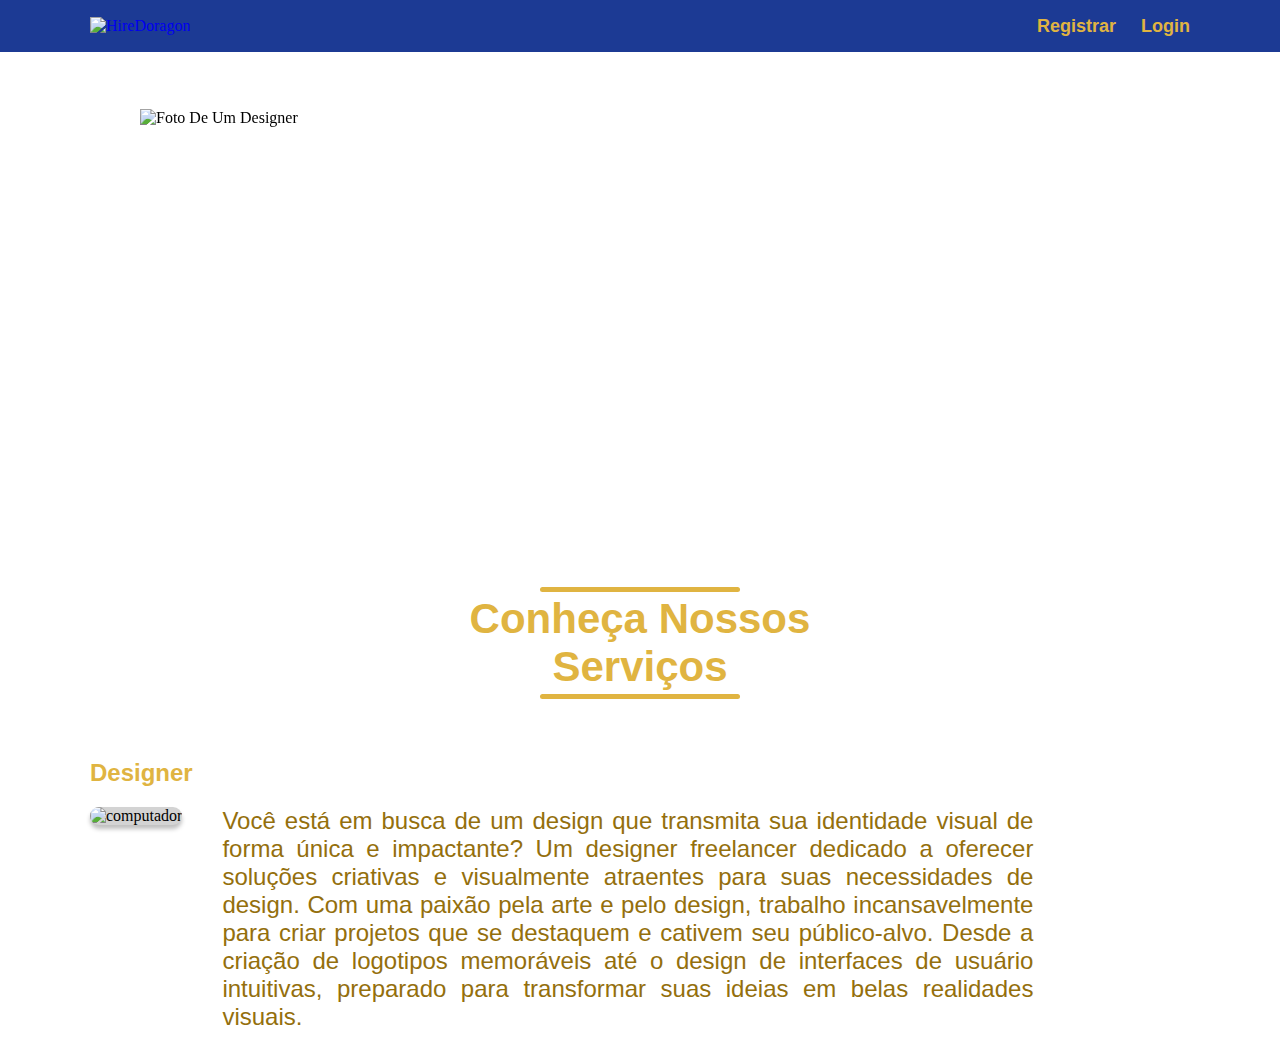
==== index.html @ a5c91b95 "começo de serviços" ====
<!DOCTYPE html>
<html lang="pt-br">

<head>
    <meta charset="UTF-8">
    <meta name="viewport" content="width=device-width, initial-scale=1.0">
    <meta name="description"
        content="Contrate alguem da nossa empresa para desenvolver seu software, ou se aliste para trabalhar com nós">

    <title>HireDoragon - Site De Freelancers</title>

    <meta property="og:type" content="website" />
    <meta property="og:title" content="HireDoragon - Site De Freelancers" />
    <meta property="og:description"
        content="Contrate alguem da nossa empresa para desenvolver seu software, ou se aliste para trabalhar com nós." />
    <meta property="og:url" content="http://hiredoragon.com" />
    <!-- <meta property="og:image" content="http://hiredoragon.com/img\icons8-dragão-100.svg" /> -->

    <link rel="shortcut icon" href="favicon.ico">
    <link rel="stylesheet" href="./css/style.css">
</head>

<body>
    <!--Header-->
    <header class="header-bg">
        <div class="header">
            <a href="./index.html"><img src="img/icon.svg" alt="HireDoragon"></a>

            <nav aria-label="primaria">
                <ul class="header-menu">
                    <li><a href="./registrar.html">Registrar</a></li>
                    <li><a href="./login.html">Login</a></li>
                </ul>
            </nav>

        </div>
    </header>

    <!--Introduçao-->

    <section class="introducao">
        <div class="introducao-texto">
            <img src="./img/designer.png" alt="Foto De Um Designer" style="height: 360px;width: 360px;">
            <p>HireDoragon é o seu destino online para encontrar talentos freelancers qualificados e as melhores
                oportunidades de trabalho. Oferecemos uma plataforma completa para freelancers exibirem suas habilidades
                e para empregadores encontrarem talentos especializados. Com recursos poderosos e ferramentas de
                comunicação integradas, facilitamos a colaboração e garantimos a satisfação de nossos usuários. Junte-se
                a nós e alcance o sucesso em seus projetos hoje mesmo!
            </p>
        </div>
    </section>

    <!--Conheça nossos serviços-->

    <div class="titulo">
        <div class="barra-1"></div>
        <h1>Conheça Nossos<br>Serviços</h1>
        <div class="barra-2"></div>
    </div>

    <section class="servicos">
        <div class="serv">
            <h2>Designer</h2>
            <img src="img/conceito-de-estrategia-de-planejamento-de-estrategia-de-marketing.jpg" alt="computador">
            <p>Você está em busca de um design que transmita sua identidade visual de forma única e impactante? Um
                designer freelancer dedicado a oferecer soluções criativas e visualmente atraentes para suas
                necessidades de design. Com uma paixão pela arte e pelo design, trabalho incansavelmente para criar
                projetos que se destaquem e cativem seu público-alvo. Desde a criação de logotipos memoráveis até o
                design de interfaces de usuário intuitivas, preparado para transformar suas ideias em belas realidades
                visuais.</p>
        </div>
    </section>


</body>

</html>
---- css/style.css ----
body {
    margin: 0px;
    font: Arial, ;
}

ul {
    margin: 0;
    padding: 0;
    list-style: none;
}

.header-bg {
    background-color: #1C3A94;
}

a {
    text-decoration: none;
}

.header {
    display: flex;
    justify-content: space-between;
    align-items: center;
    padding: 7.5px;
    max-width: 1100px;
    margin-left: auto;
    margin-right: auto;
}

.header-menu {
    display: flex;
    gap: 25px;
}

.header-menu a {
    padding: 8px 0px;
    display: inline-block;
    color: #E0B441;
    font-size: 18px;
    font-family: Arial;
    font-weight: 700;
}


/*Introduçao*/

.introducao {
    background: url(../img/image\ 1.png) center no-repeat;
    background-size: cover;
    backdrop-filter: blur(2px);
    width: 100%;
    height: 475px;
    display: block;
}

.introducao-texto {
    padding-top: 57px;
    align-items: center;
    margin: 0 auto;
    max-width: 1000px;
    display: grid;
    grid-template-columns: 3.5fr 7fr;
    gap: 170px;
}


.introducao-texto p {
    text-align: center;
    color: white;
    font-size: 22px;
    font-family: Arial;
    font-style: italic;
    font-weight: 700;
    word-wrap: break-word;
}

/*Conheça nossos serviços*/

.barra-1 {
    max-width: 1100px;
    background: #e0b441;
    border-radius: 15px;
    width: 200px;
    height: 5px;
    align-items: center;
    margin-left: auto;
    margin-right: auto;
    margin-top: 60px;
}

.barra-2 {
    max-width: 1100px;
    background: #e0b441;
    border-radius: 15px;
    width: 200px;
    height: 5px;
    align-items: center;
    margin-left: auto;
    margin-right: auto;
}


.titulo {
    max-width: 1100px;
    align-items: center;
    margin: 0 auto;
}

.titulo h1 {
    text-align: center;
    font-family: Arial;
    font-weight: 700;
    color: #E0B441;
    font-size: 42px;
    width: 100%;
    margin-top: 3px;
    margin-bottom: 3px;
}

.servicos {
    display: block;
    max-width: 1100px;
    margin: 0 auto;
    margin-top: 60px;
    align-items: center;
}

.serv {
    display: inline;
}

.serv h2 {
    display: flex;
    width: 154px;
    flex-direction: column;
    justify-content: center;
    flex-shrink: 0;
    color: #E0B441;
    text-align: justify;
    font-size: 24px;
    font-family: Arial;
    font-weight: 700;
}

.serv img {
    width: 245px;
    height: 245px;
    border-radius: 20px;
    background: url(../img/conceito-de-estrategia-de-planejamento-de-estrategia-de-marketing.jpg), lightgray 50% / cover no-repeat;
    box-shadow: 0px 4px 4px 0px rgba(0, 0, 0, 0.25);
}

.serv p {
    display: inline-block;
    width: 811px;
    height: 245px;
    color: #946F0D;
    text-align: justify;
    font-size: 24px;
    font-family: Arial;
    position: absolute;
    padding-left: 40px;
    margin: 0 auto;
}
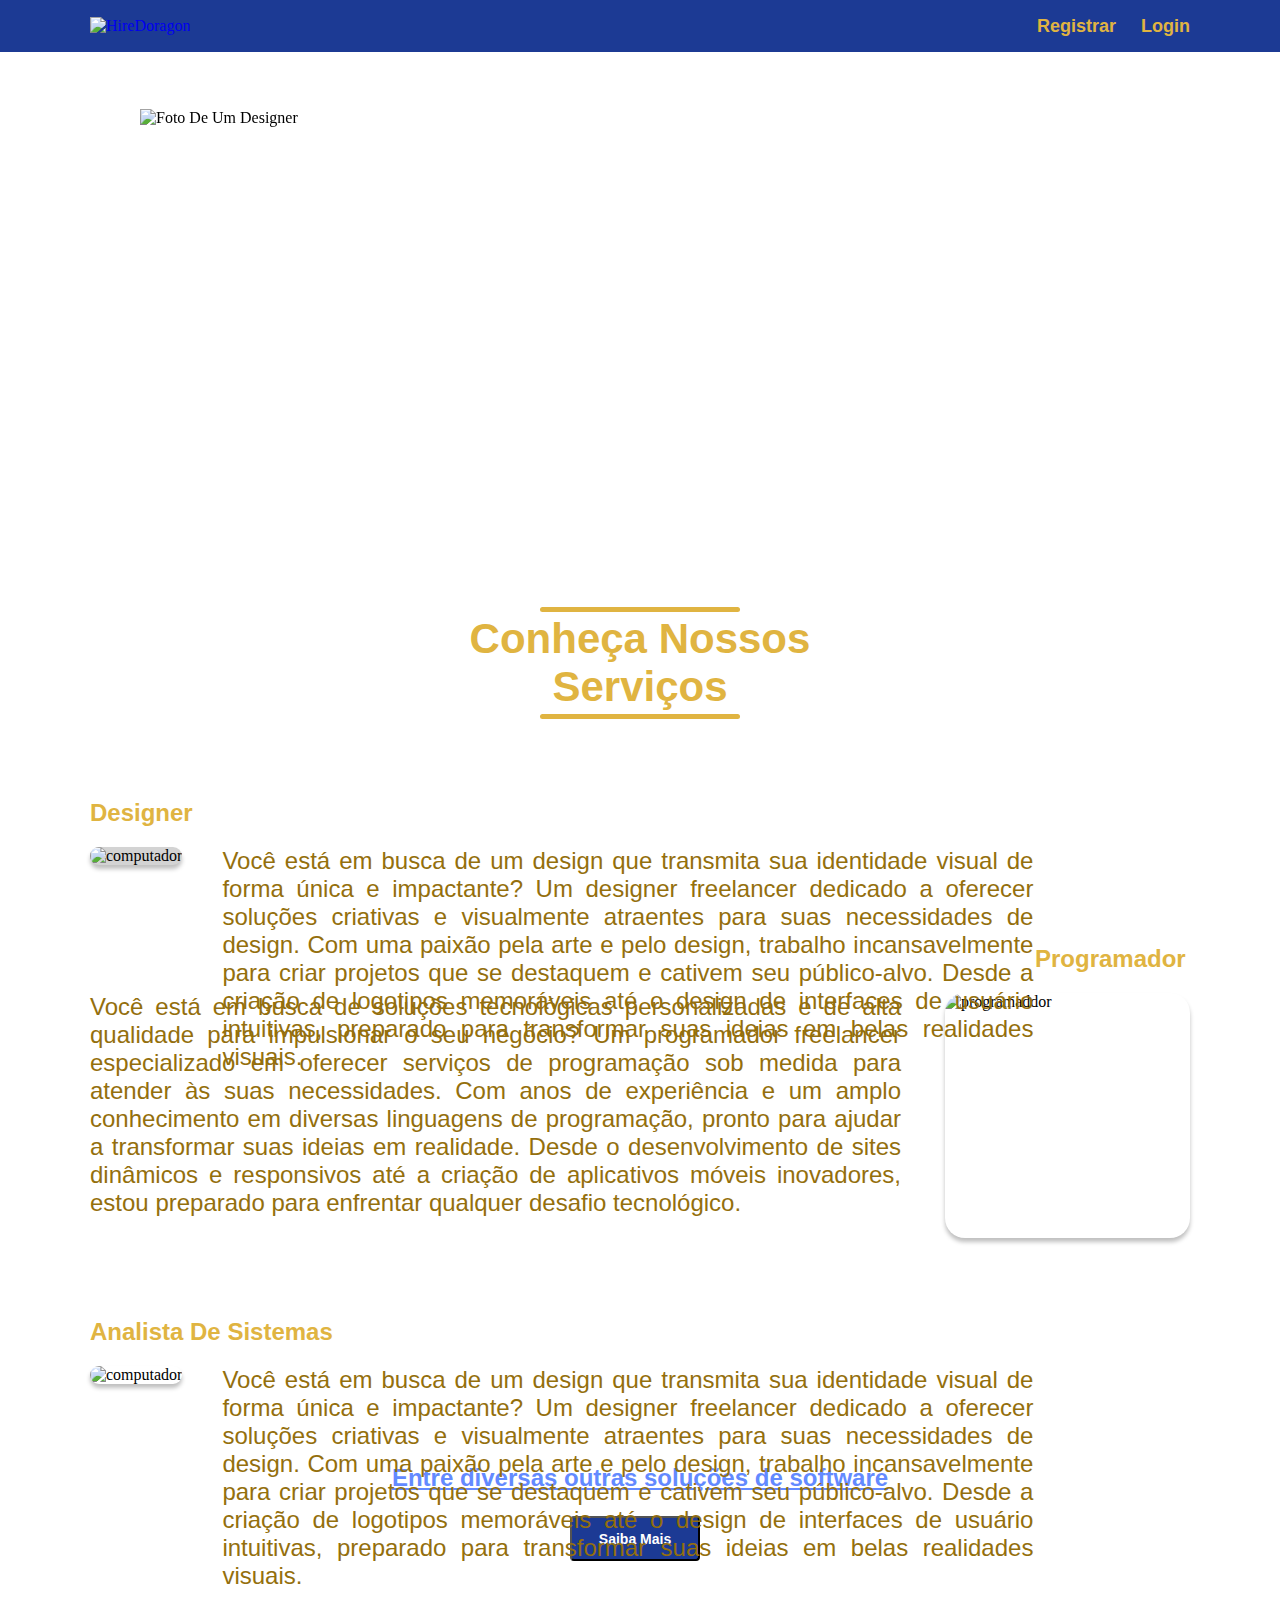
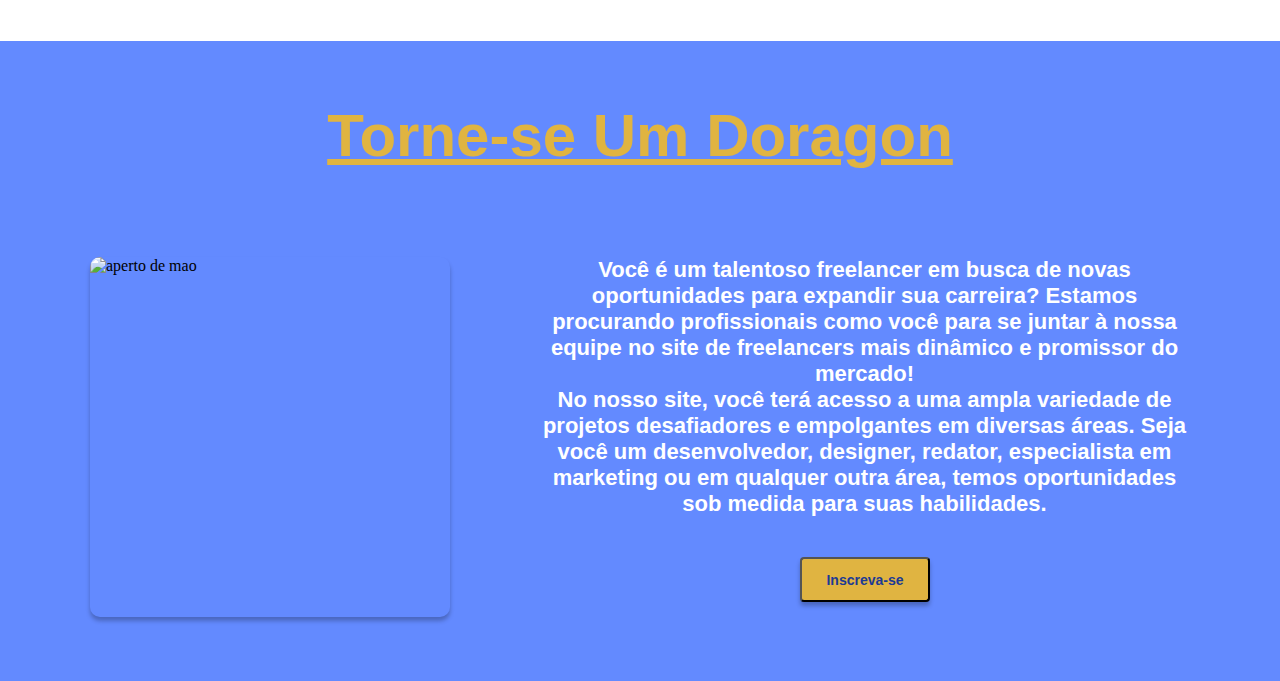
==== commit 112f7bb6: "serviços e se inscrever" ====
--- a/index.html
+++ b/index.html
@@ -59,7 +59,7 @@
     </div>
 
     <section class="servicos">
-        <div class="serv">
+        <div class="designer">
             <h2>Designer</h2>
             <img src="img/conceito-de-estrategia-de-planejamento-de-estrategia-de-marketing.jpg" alt="computador">
             <p>Você está em busca de um design que transmita sua identidade visual de forma única e impactante? Um
@@ -69,6 +69,53 @@
                 design de interfaces de usuário intuitivas, preparado para transformar suas ideias em belas realidades
                 visuais.</p>
         </div>
+
+        <div class="programador">
+            <h2>Programador</h2>
+            <p>Você está em busca de soluções tecnológicas personalizadas e de alta qualidade para impulsionar o seu
+                negócio? Um programador freelancer especializado em oferecer serviços de programação sob medida para
+                atender às suas necessidades. Com anos de experiência e um amplo conhecimento em diversas linguagens de
+                programação, pronto para ajudar a transformar suas ideias em realidade. Desde o desenvolvimento de sites
+                dinâmicos e responsivos até a criação de aplicativos móveis inovadores, estou preparado para enfrentar
+                qualquer desafio tecnológico.</p>
+            <img src="img/plano-de-fundo-de-programacao-com-pessoa-trabalhando-com-codigos-no-computador.jpg"
+                alt="programaddor">
+        </div>
+
+        <div class="analista">
+            <h2>Analista De Sistemas</h2>
+            <img src="img/retrato-de-freelancer-olhando-para-a-camera-sentado-na-mesa-com-graficos-homem-de-negocios-inteligente-sentado-em-seu-local-de-trabalho-durante-as-primeiras-horas-da-noite-fazendo-seu-trabalho.jpg"
+                alt="computador">
+            <p>Você está em busca de um design que transmita sua identidade visual de forma única e impactante? Um
+                designer freelancer dedicado a oferecer soluções criativas e visualmente atraentes para suas
+                necessidades de design. Com uma paixão pela arte e pelo design, trabalho incansavelmente para criar
+                projetos que se destaquem e cativem seu público-alvo. Desde a criação de logotipos memoráveis até o
+                design de interfaces de usuário intuitivas, preparado para transformar suas ideias em belas realidades
+                visuais.</p>
+        </div>
+
+        <div class="botao">
+            <h3>Entre diversas outras soluções de software</h3>
+            <a href="saiba-mais.html"><button class="btn" type="button" form="">Saiba Mais</button></a>
+        </div>
+
+
+    </section>
+
+    <section class="inscrever">
+        <h1>Torne-se Um Doragon</h1>
+        <div class="inscrever-texto">
+            <img src="img/executivos-do-aperto-de-mao-negocio-saudacao-no-trabalho.jpg"
+                style="width:360px; height: 360px; border-radius: 10px; box-shadow: 0px 4px 4px 0px rgba(0, 0, 0, 0.25);" alt="aperto de mao" class="aperto">
+            <p>Você é um talentoso freelancer em busca de novas oportunidades para expandir sua carreira? Estamos procurando
+                profissionais como você para se juntar à nossa equipe no site de freelancers mais dinâmico e promissor do
+                mercado!
+                <br />
+                No nosso site, você terá acesso a uma ampla variedade de projetos desafiadores e empolgantes em diversas
+                áreas. Seja você um desenvolvedor, designer, redator, especialista em marketing ou em qualquer outra área,
+                temos oportunidades sob medida para suas habilidades.</p>
+                <button class="btn-1" type="button">Inscreva-se</button>
+        </div>
     </section>
 
 
--- a/css/style.css
+++ b/css/style.css
@@ -1,6 +1,6 @@
 body {
     margin: 0px;
-    font: Arial, ;
+    font: arial, helvetica, ;
 }
 
 ul {
@@ -85,7 +85,7 @@
     align-items: center;
     margin-left: auto;
     margin-right: auto;
-    margin-top: 60px;
+    margin-top: 80px;
 }
 
 .barra-2 {
@@ -121,15 +121,14 @@
     display: block;
     max-width: 1100px;
     margin: 0 auto;
-    margin-top: 60px;
-    align-items: center;
-}
-
-.serv {
+    margin-top: 80px;
+}
+
+.designer {
     display: inline;
 }
 
-.serv h2 {
+.designer h2 {
     display: flex;
     width: 154px;
     flex-direction: column;
@@ -142,7 +141,7 @@
     font-weight: 700;
 }
 
-.serv img {
+.designer img {
     width: 245px;
     height: 245px;
     border-radius: 20px;
@@ -150,7 +149,7 @@
     box-shadow: 0px 4px 4px 0px rgba(0, 0, 0, 0.25);
 }
 
-.serv p {
+.designer p {
     display: inline-block;
     width: 811px;
     height: 245px;
@@ -161,4 +160,211 @@
     position: absolute;
     padding-left: 40px;
     margin: 0 auto;
-}+}
+
+.programador {
+    display: inline;
+    max-width: 1100px;
+}
+
+.programador h2 {
+    margin-left: 945px;
+    margin-top: 80px;
+    display: flex;
+    width: 154px;
+    flex-direction: column;
+    justify-content: right;
+    flex-shrink: 0;
+    color: #E0B441;
+    text-align: justify;
+    font-size: 24px;
+    font-family: Arial;
+    font-weight: 700;
+}
+
+.programador p {
+    display: inline-block;
+    width: 811px;
+    height: 245px;
+    color: #946F0D;
+    text-align: justify;
+    font-size: 24px;
+    font-family: Arial;
+    position: absolute;
+    margin: 0 auto;
+    margin-left: 0;
+}
+
+.programador img {
+    display: inline-block;
+    margin-left: 855px;
+    width: 245px;
+    height: 245px;
+    border-radius: 20px;
+    background: url(../img/conceito-de-estrategia-de-planejamento-de-estrategia-de-marketing.jpg), lightgray 50% / center no-repeat;
+    box-shadow: 0px 4px 4px 0px rgba(0, 0, 0, 0.25);
+}
+
+.analista {
+    display: inline;
+}
+
+.analista h2 {
+    margin-top: 80px;
+    display: flex;
+    width: 304px;
+    flex-direction: column;
+    justify-content: center;
+    flex-shrink: 0;
+    color: #E0B441;
+    font-size: 24px;
+    font-family: Arial;
+    font-weight: 700;
+    word-wrap: break-word
+}
+
+.analista img {
+    box-sizing: border-box;
+    border-radius: 20px;
+    width: 245px;
+    height: 245px;
+    position: relative;
+    box-shadow: 0px 4px 4px 0px rgba(0, 0, 0, 0.25);
+}
+
+.analista p {
+    display: inline-block;
+    width: 811px;
+    height: 245px;
+    color: #946F0D;
+    text-align: justify;
+    font-size: 24px;
+    font-family: Arial;
+    position: absolute;
+    padding-left: 40px;
+    margin: 0 auto;
+}
+
+.botao {
+    max-width: 1100px;
+}
+
+.botao h3 {
+    color: #638AFF;
+    font-size: 24px;
+    font-family: Arial;
+    font-weight: 700;
+    text-decoration: underline;
+    word-wrap: break-word;
+    max-width: 100%;
+    text-align: center;
+    margin-top: 80px;
+}
+
+.btn {
+    display: inline-block;
+    background-color: #1C3A94;
+    color: white;
+    width: 130px;
+    height: 45px;
+    font-family: Arial, Helvetica, sans-serif;
+    font-size: 14px;
+    font-weight: 700;
+    border-radius: 4px;
+    padding-top: 3px;
+    align-items: center;
+    margin-left: 480px;
+    margin-bottom: 80px;
+}
+
+.btn:hover {
+    background-color: #ffffff;
+    color: #1C3A94;
+    width: 130px;
+    height: 45px;
+    font-family: Arial, Helvetica, sans-serif;
+    font-size: 14px;
+    font-weight: 700;
+    border-radius: 4px;
+    box-shadow: 0px 4px 4px 0px rgba(0, 0, 0, 0.25);
+    cursor: pointer;
+}
+
+/*Se inscreva*/
+
+
+.inscrever {
+    background-color: #638AFF;
+    margin: 0 auto;
+    max-width: 100%;
+    height: 640px;
+    display: block;
+}
+
+.inscrever h1{
+    margin: 0 auto;
+    padding-top: 60px;
+    padding-bottom: 60px;
+    color: #E0B441;
+    text-align: center;
+    text-shadow: 0px 4px 4px 0px black;
+    font-size: 60px;
+    font-family: Arial;
+    font-weight: 700;
+    text-decoration-line: underline;
+}
+
+.inscrever-texto  {
+    padding-top: 27px;
+    max-width: 1100px;
+    margin: 0 auto;
+}
+
+.inscrever-texto img {
+    float: left;
+}
+
+.inscrever-texto p {
+    display: flex;
+    margin: 0;
+    text-shadow: 0px 4px 4px 0px rgba(0, 0, 0, 0.25);
+    text-align: center;
+    color: white;
+    font-size: 22px;
+    font-family: Arial;
+    font-weight: 700;
+    width: 651px;
+    float: right;
+    flex-direction: column;
+flex-shrink: 0;
+}
+
+.btn-1 {
+    display: inline-block;
+    box-shadow: 0px 4px 4px 0px rgba(0, 0, 0, 0.25);
+    background-color: #E0B441;
+    color: #1C3A94;
+    width: 130px;
+    height: 45px;
+    font-family: Arial, Helvetica, sans-serif;
+    font-size: 14px;
+    font-weight: 700;
+    border-radius: 4px;
+    padding-top: 3px;
+    margin-left: 350px;
+    margin-top: 40px;
+
+}
+
+.btn-1:hover {
+    background-color: #ffffff;
+    color: #E0B441;
+    width: 130px;
+    height: 45px;
+    font-family: Arial, Helvetica, sans-serif;
+    font-size: 14px;
+    font-weight: 700;
+    border-radius: 4px;
+    box-shadow: 0px 4px 4px 0px rgba(0, 0, 0, 0.25);
+    cursor: pointer;
+}
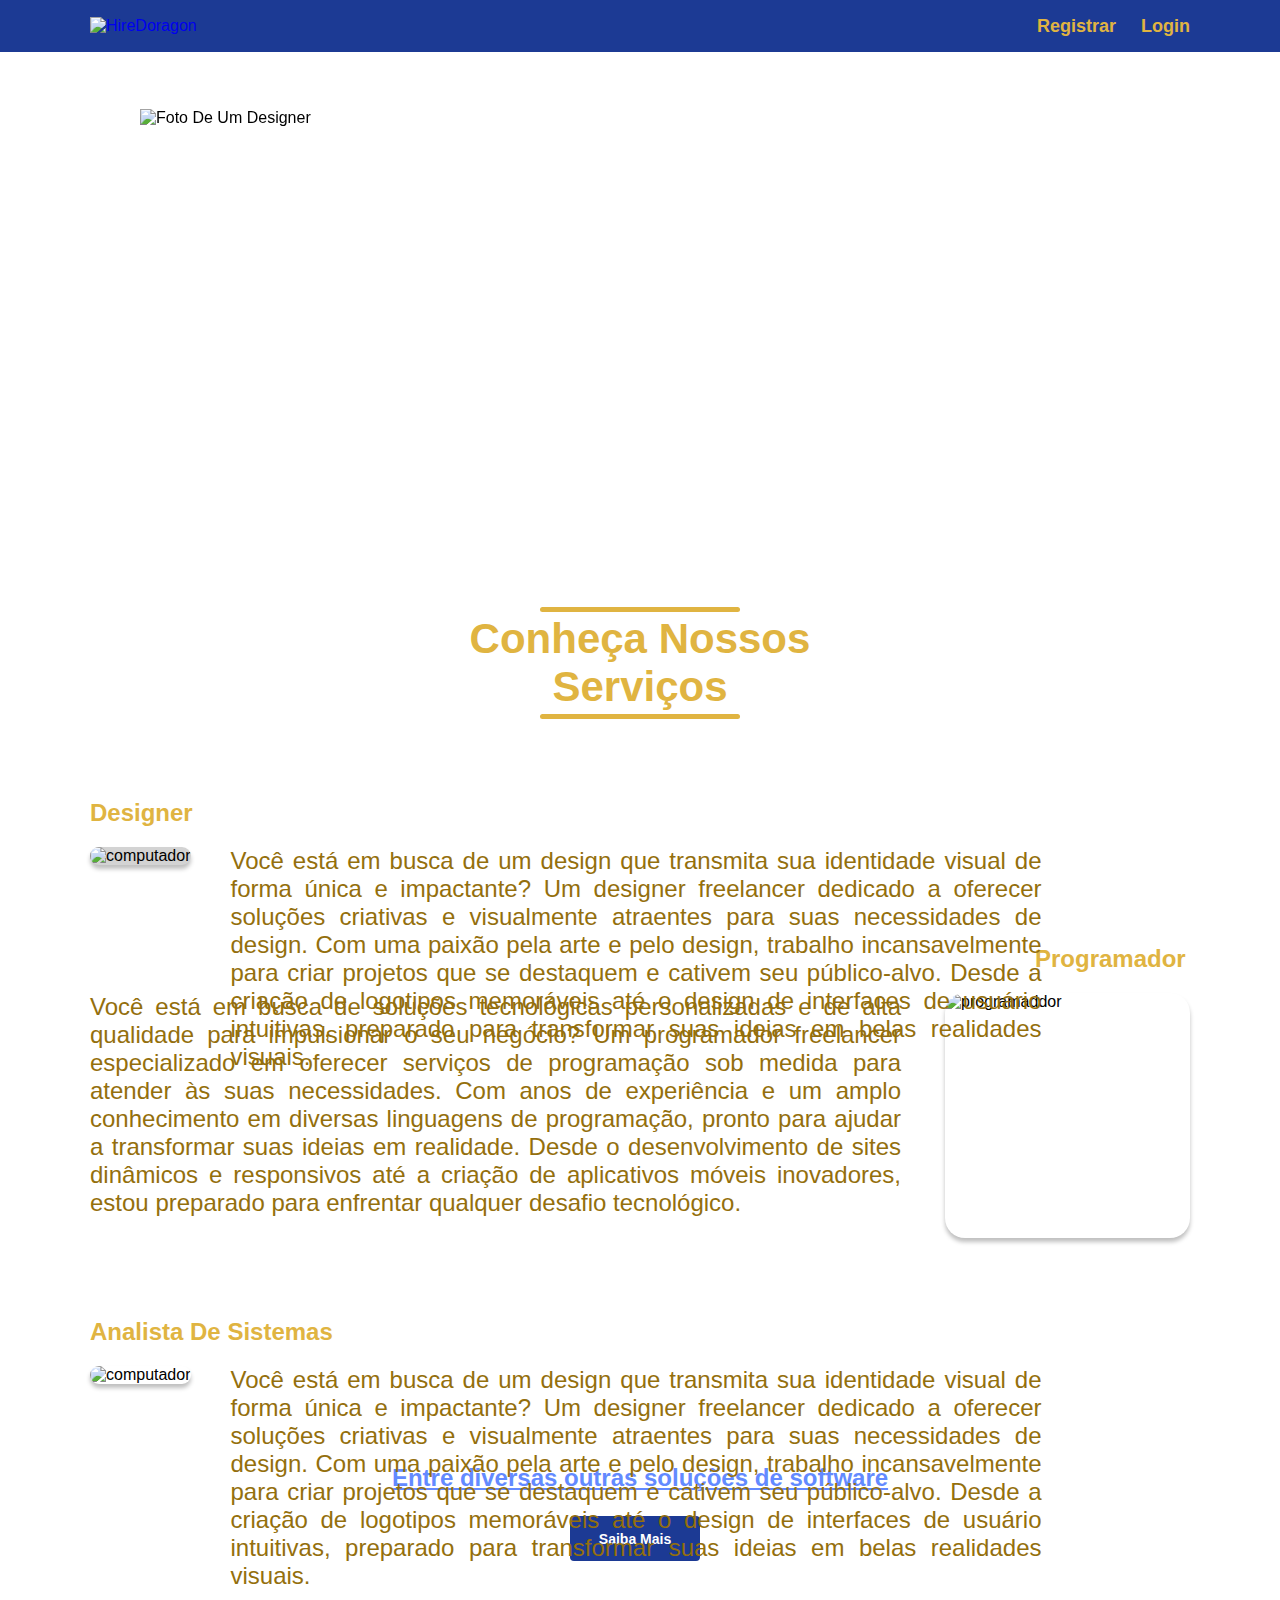
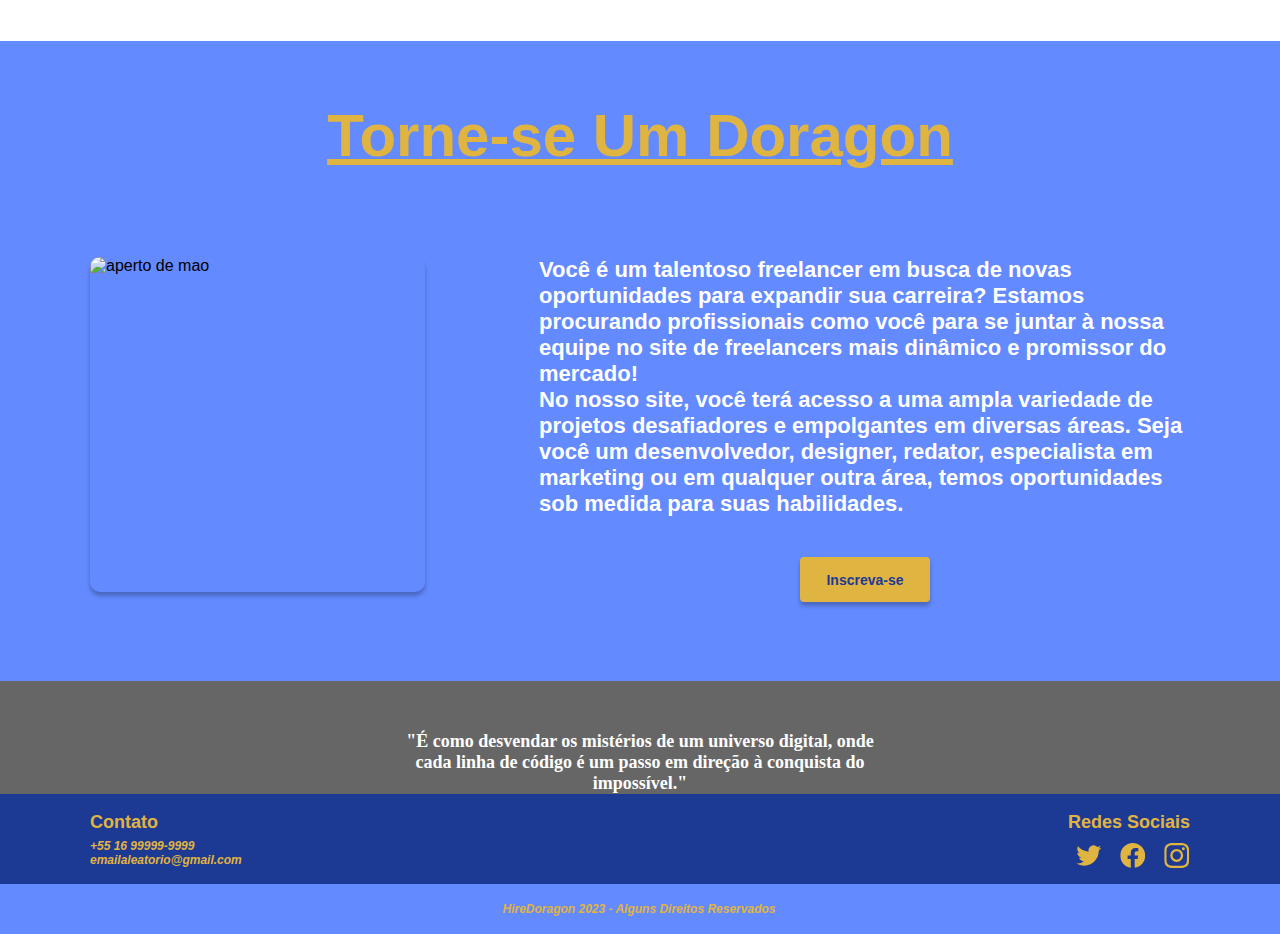
==== commit e2ece095: "finalizaçao da home" ====
--- a/index.html
+++ b/index.html
@@ -106,17 +106,54 @@
         <h1>Torne-se Um Doragon</h1>
         <div class="inscrever-texto">
             <img src="img/executivos-do-aperto-de-mao-negocio-saudacao-no-trabalho.jpg"
-                style="width:360px; height: 360px; border-radius: 10px; box-shadow: 0px 4px 4px 0px rgba(0, 0, 0, 0.25);" alt="aperto de mao" class="aperto">
-            <p>Você é um talentoso freelancer em busca de novas oportunidades para expandir sua carreira? Estamos procurando
-                profissionais como você para se juntar à nossa equipe no site de freelancers mais dinâmico e promissor do
+                style="width:335px; height: 335px; border-radius: 10px; box-shadow: 0px 4px 4px 0px rgba(0, 0, 0, 0.25);"
+                alt="aperto de mao" class="aperto">
+            <p style="text-shadow: 0px 4px 4px 0px rgba(0, 0, 0, 0.25);">Você é um talentoso freelancer em busca de
+                novas oportunidades para expandir sua carreira? Estamos procurando
+                profissionais como você para se juntar à nossa equipe no site de freelancers mais dinâmico e promissor
+                do
                 mercado!
                 <br />
                 No nosso site, você terá acesso a uma ampla variedade de projetos desafiadores e empolgantes em diversas
-                áreas. Seja você um desenvolvedor, designer, redator, especialista em marketing ou em qualquer outra área,
-                temos oportunidades sob medida para suas habilidades.</p>
-                <button class="btn-1" type="button">Inscreva-se</button>
+                áreas. Seja você um desenvolvedor, designer, redator, especialista em marketing ou em qualquer outra
+                área,
+                temos oportunidades sob medida para suas habilidades.
+            </p>
+            <a href="saiba-mais.html"><button class="btn-1" type="button">Inscreva-se</button></a>
         </div>
     </section>
+
+    <section class="quote">
+        <blockquote class="cite">
+            <p> "É como desvendar os mistérios de um universo digital, onde cada linha de código é um passo em
+                direção à conquista do impossível."</p>
+        </blockquote>
+    </section>
+
+    <footer class="footer-bg">
+        <div class="footer">
+            <div class="contato">
+                <h3>Contato</h3>
+                <ul>
+                    <li>+55 16 99999-9999</li>
+                    <li>emailaleatorio@gmail.com</li>
+                </ul>
+            </div>
+
+            <div class="redes">
+                <h3>Redes Sociais</h3>
+                <ul>
+                    <li><a href="http://twitter.com" target="_blank"><img src="img/twit.svg" alt="twitter"></a></li>
+                    <li><a href="http://facebook.com" target="_blank"><img src="img/face.svg" alt="facebook"></a></li>
+                    <li><a href="http://istagram.com" target="_blank"><img src="img/insta.svg" alt="istagram"></a></li>
+                </ul>
+            </div>
+        </div>
+
+        <div class="direitos">
+            <p>HireDoragon 2023 - Alguns Direitos Reservados</p>
+        </div>
+    </footer>
 
 
 </body>
--- a/css/style.css
+++ b/css/style.css
@@ -1,6 +1,6 @@
 body {
     margin: 0px;
-    font: arial, helvetica, ;
+    font-family: Arial, Helvetica, sans-serif;
 }
 
 ul {
@@ -264,6 +264,7 @@
 .btn {
     display: inline-block;
     background-color: #1C3A94;
+    border-style: none;
     color: white;
     width: 130px;
     height: 45px;
@@ -279,6 +280,8 @@
 
 .btn:hover {
     background-color: #ffffff;
+    border-style: outset;
+    border-color: #1C3A94;
     color: #1C3A94;
     width: 130px;
     height: 45px;
@@ -301,7 +304,7 @@
     display: block;
 }
 
-.inscrever h1{
+.inscrever h1 {
     margin: 0 auto;
     padding-top: 60px;
     padding-bottom: 60px;
@@ -314,7 +317,7 @@
     text-decoration-line: underline;
 }
 
-.inscrever-texto  {
+.inscrever-texto {
     padding-top: 27px;
     max-width: 1100px;
     margin: 0 auto;
@@ -327,8 +330,7 @@
 .inscrever-texto p {
     display: flex;
     margin: 0;
-    text-shadow: 0px 4px 4px 0px rgba(0, 0, 0, 0.25);
-    text-align: center;
+    text-align: left;
     color: white;
     font-size: 22px;
     font-family: Arial;
@@ -336,10 +338,12 @@
     width: 651px;
     float: right;
     flex-direction: column;
-flex-shrink: 0;
+    flex-shrink: 0;
+    text-shadow: 0px 4px 4px 0px rgba(0, 0, 0, 0.25);
 }
 
 .btn-1 {
+    border-style: none;
     display: inline-block;
     box-shadow: 0px 4px 4px 0px rgba(0, 0, 0, 0.25);
     background-color: #E0B441;
@@ -351,13 +355,15 @@
     font-weight: 700;
     border-radius: 4px;
     padding-top: 3px;
-    margin-left: 350px;
+    margin-left: 375px;
     margin-top: 40px;
 
 }
 
 .btn-1:hover {
     background-color: #ffffff;
+    border-style: outset;
+    border-color: #E0B441;
     color: #E0B441;
     width: 130px;
     height: 45px;
@@ -368,3 +374,121 @@
     box-shadow: 0px 4px 4px 0px rgba(0, 0, 0, 0.25);
     cursor: pointer;
 }
+
+/*quote*/
+
+.quote {
+    background: linear-gradient(rgba(0, 0, 0, 0.60),
+            rgba(0, 0, 0, 0.60)), url(../img/aaa.jpeg) center, no-repeat;
+    max-height: fit-content;
+    width: 100%;
+    height: 150px;
+}
+
+
+.cite {
+    padding-top: 32px;
+    margin: 0 auto;
+    color: #FFF;
+    text-align: center;
+    text-shadow: 0px 4px 4px 0px rgba(96, 96, 96, 0.25);
+    font-size: 18px;
+    font-family: 'Times New Roman', Times, serif;
+    font-weight: 700;
+    width: 502px;
+    box-sizing: border-box;
+}
+
+/*footer*/
+
+.footer-bg {
+    background-color: #1C3A94;
+}
+
+.footer {
+    max-width: 1100px;
+    margin: 0 auto;
+    height: 90px;
+    max-height: 90px;
+}
+
+.contato {
+    display: inline-block;
+}
+
+.contato h3 {
+    padding-top: 18px;
+    margin: 0;
+    text-align: center;
+    display: flex;
+    width: 69px;
+    color: #E0B441;
+    font-size: 18px;
+    font-family: Arial;
+    font-weight: 700;
+}
+
+.contato ul {
+    padding-top: 6px;
+    text-align: left;
+    color: #E0B441;
+    font-size: 12px;
+    font-family: Arial;
+    font-style: italic;
+    font-weight: 700;
+    width: 153.12px;
+    display: block;
+    padding: auto;
+}
+
+.redes {
+    float: right;
+}
+
+
+.redes h3 {
+    padding-top: 18px;
+    margin: 0;
+    display: flex;
+    color: #E0B441;
+    text-align: center;
+    font-size: 18px;
+    font-family: Arial;
+    font-weight: 700;
+}
+
+.redes ul {
+    padding-top: 10px;
+    display: flex;
+    color: #E0B441;
+    gap: 18px;
+    float: right;
+}
+
+.redes a {
+    padding: 8px 0px;
+}
+
+.redes ul li:hover {
+    color: white;
+}
+
+.direitos {
+    max-width: 100%;
+    height: 50px;
+    flex-shrink: 0;
+    background-color: #638AFF;
+}
+
+.direitos p {
+    margin: 0 auto;
+    display: flex;
+    width: 275px;
+    color: #E0B441;
+    text-align: center;
+    font-size: 12px;
+    font-family: Arial;
+    font-style: italic;
+    font-weight: 700;
+    padding-top: 18px;
+}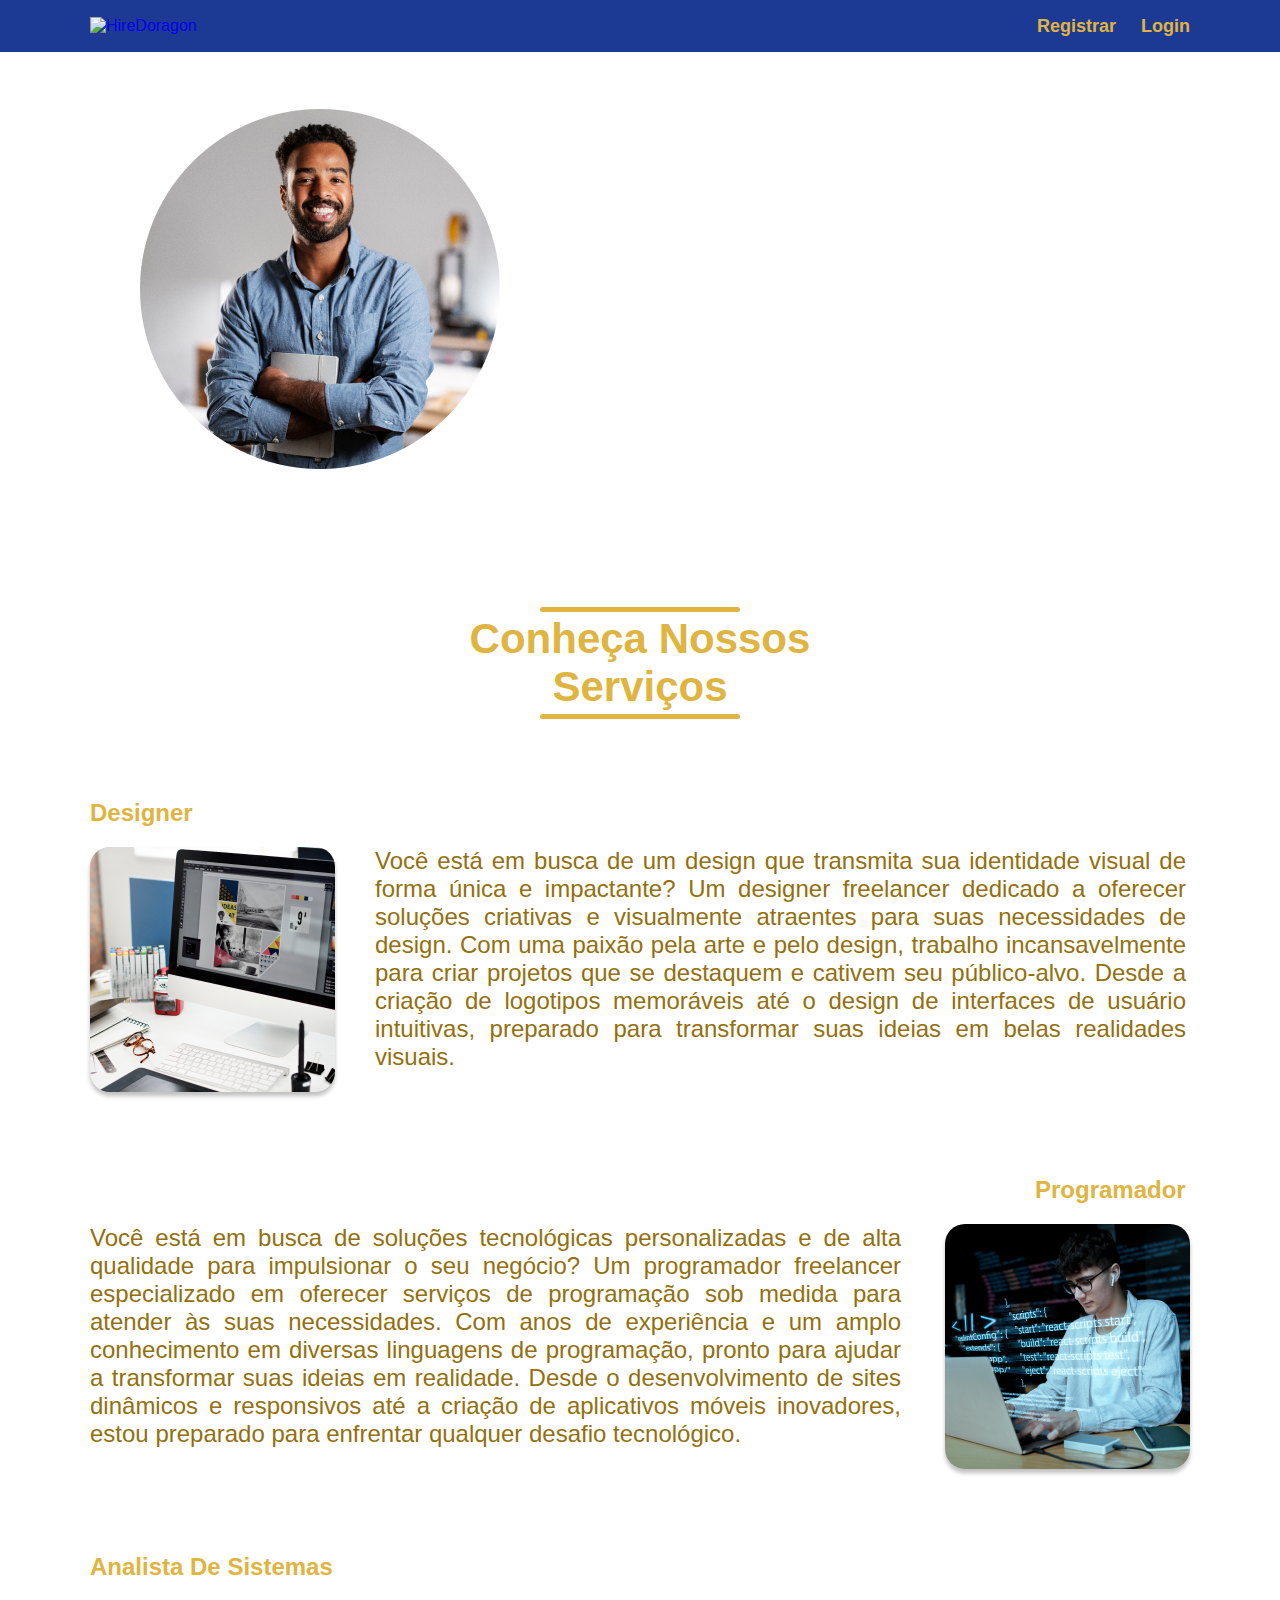
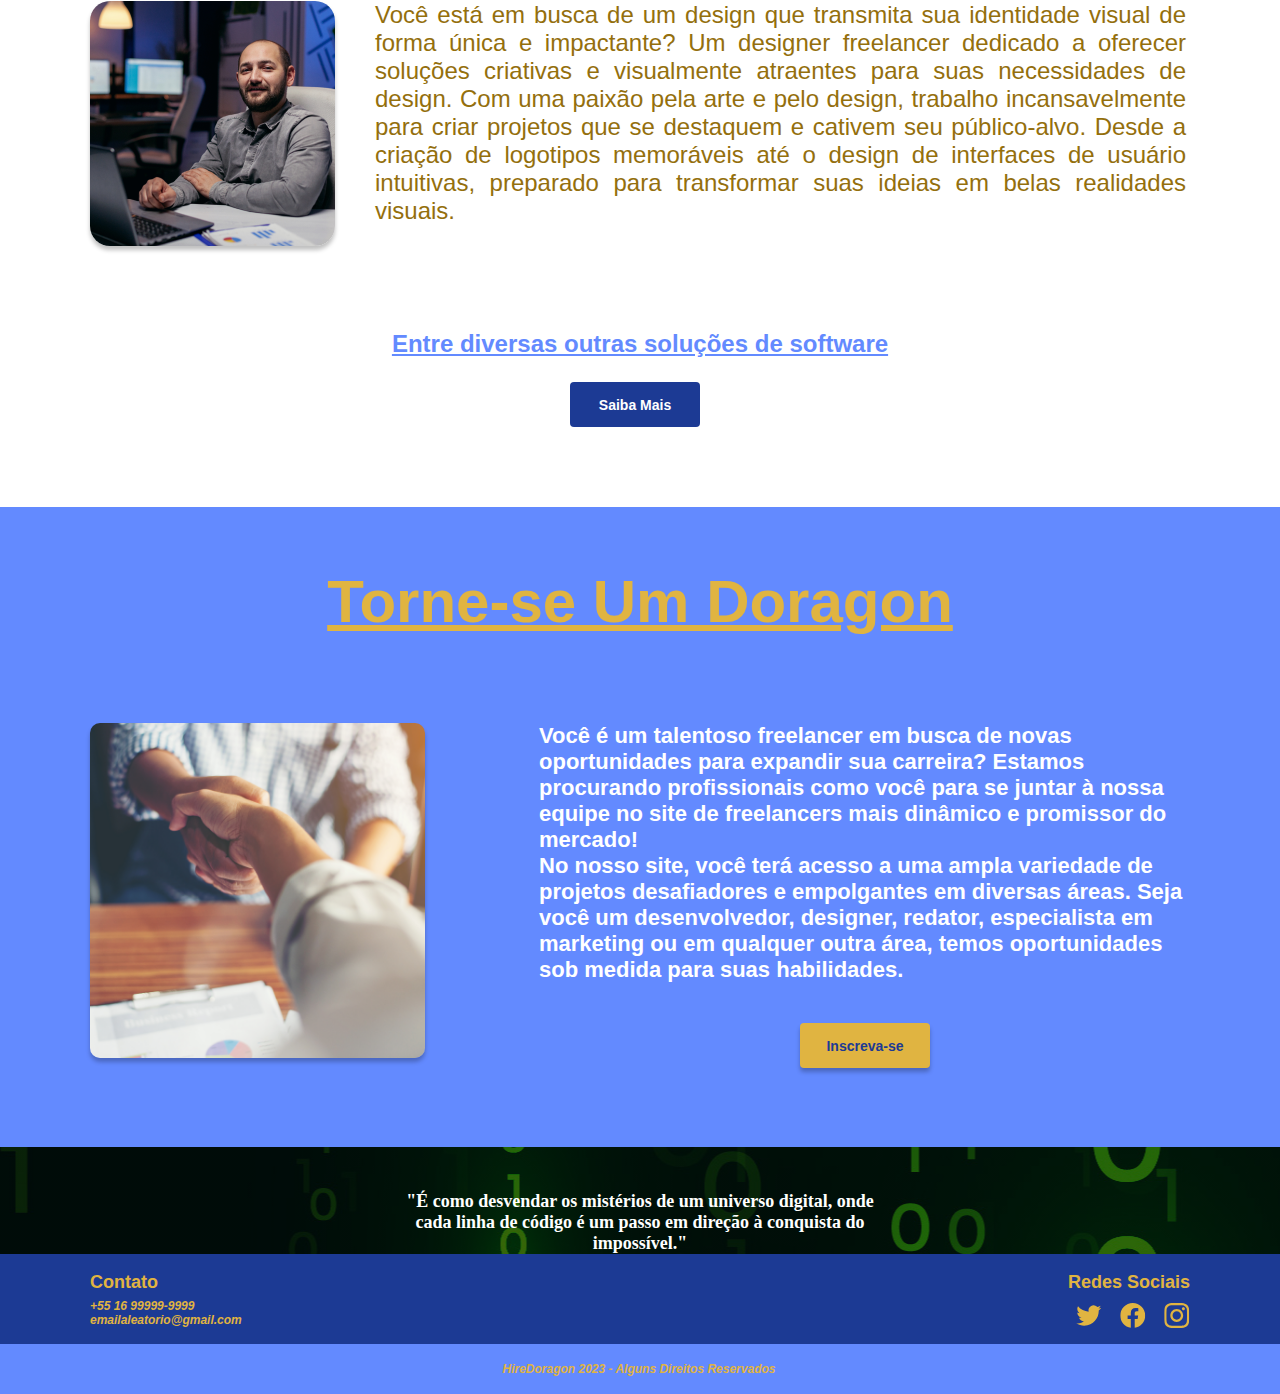
==== commit 1d174f56: "arrumando imagens e preprarando o login/registrar/saibamais" ====
--- a/index.html
+++ b/index.html
@@ -40,7 +40,7 @@
 
     <section class="introducao">
         <div class="introducao-texto">
-            <img src="./img/designer.png" alt="Foto De Um Designer" style="height: 360px;width: 360px;">
+            <img src="./img/pessoa feliz.png" alt="Foto De Um Designer" style="height: 360px;width: 360px;">
             <p>HireDoragon é o seu destino online para encontrar talentos freelancers qualificados e as melhores
                 oportunidades de trabalho. Oferecemos uma plataforma completa para freelancers exibirem suas habilidades
                 e para empregadores encontrarem talentos especializados. Com recursos poderosos e ferramentas de
@@ -61,7 +61,7 @@
     <section class="servicos">
         <div class="designer">
             <h2>Designer</h2>
-            <img src="img/conceito-de-estrategia-de-planejamento-de-estrategia-de-marketing.jpg" alt="computador">
+            <img src="img/computador.png" alt="computador">
             <p>Você está em busca de um design que transmita sua identidade visual de forma única e impactante? Um
                 designer freelancer dedicado a oferecer soluções criativas e visualmente atraentes para suas
                 necessidades de design. Com uma paixão pela arte e pelo design, trabalho incansavelmente para criar
@@ -78,13 +78,13 @@
                 programação, pronto para ajudar a transformar suas ideias em realidade. Desde o desenvolvimento de sites
                 dinâmicos e responsivos até a criação de aplicativos móveis inovadores, estou preparado para enfrentar
                 qualquer desafio tecnológico.</p>
-            <img src="img/plano-de-fundo-de-programacao-com-pessoa-trabalhando-com-codigos-no-computador.jpg"
+            <img src="img/pessoa no computador.png"
                 alt="programaddor">
         </div>
 
         <div class="analista">
             <h2>Analista De Sistemas</h2>
-            <img src="img/retrato-de-freelancer-olhando-para-a-camera-sentado-na-mesa-com-graficos-homem-de-negocios-inteligente-sentado-em-seu-local-de-trabalho-durante-as-primeiras-horas-da-noite-fazendo-seu-trabalho.jpg"
+            <img src="img/analista.png"
                 alt="computador">
             <p>Você está em busca de um design que transmita sua identidade visual de forma única e impactante? Um
                 designer freelancer dedicado a oferecer soluções criativas e visualmente atraentes para suas
@@ -105,7 +105,7 @@
     <section class="inscrever">
         <h1>Torne-se Um Doragon</h1>
         <div class="inscrever-texto">
-            <img src="img/executivos-do-aperto-de-mao-negocio-saudacao-no-trabalho.jpg"
+            <img src="img/apertodemao.png"
                 style="width:335px; height: 335px; border-radius: 10px; box-shadow: 0px 4px 4px 0px rgba(0, 0, 0, 0.25);"
                 alt="aperto de mao" class="aperto">
             <p style="text-shadow: 0px 4px 4px 0px rgba(0, 0, 0, 0.25);">Você é um talentoso freelancer em busca de
@@ -143,7 +143,7 @@
             <div class="redes">
                 <h3>Redes Sociais</h3>
                 <ul>
-                    <li><a href="http://twitter.com" target="_blank"><img src="img/twit.svg" alt="twitter"></a></li>
+                    <li><a href="http://twitter.com"   target="_blank"><img src="img/twit.svg" alt="twitter"></a></li>
                     <li><a href="http://facebook.com" target="_blank"><img src="img/face.svg" alt="facebook"></a></li>
                     <li><a href="http://istagram.com" target="_blank"><img src="img/insta.svg" alt="istagram"></a></li>
                 </ul>
--- a/css/style.css
+++ b/css/style.css
@@ -39,6 +39,10 @@
     font-size: 18px;
     font-family: Arial;
     font-weight: 700;
+}
+
+.header-menu a:hover {
+    color: #FFF;
 }
 
 
@@ -379,7 +383,7 @@
 
 .quote {
     background: linear-gradient(rgba(0, 0, 0, 0.60),
-            rgba(0, 0, 0, 0.60)), url(../img/aaa.jpeg) center, no-repeat;
+            rgba(0, 0, 0, 0.60)), url(../img/fundo\ binario.jpeg) center, no-repeat;
     max-height: fit-content;
     width: 100%;
     height: 150px;
@@ -387,7 +391,6 @@
 
 
 .cite {
-    padding-top: 32px;
     margin: 0 auto;
     color: #FFF;
     text-align: center;
@@ -399,6 +402,11 @@
     box-sizing: border-box;
 }
 
+.quote p {
+    margin: 0 auto;
+    padding-top: 44px;
+}
+
 /*footer*/
 
 .footer-bg {
@@ -460,17 +468,12 @@
 .redes ul {
     padding-top: 10px;
     display: flex;
-    color: #E0B441;
     gap: 18px;
     float: right;
 }
 
 .redes a {
     padding: 8px 0px;
-}
-
-.redes ul li:hover {
-    color: white;
 }
 
 .direitos {
